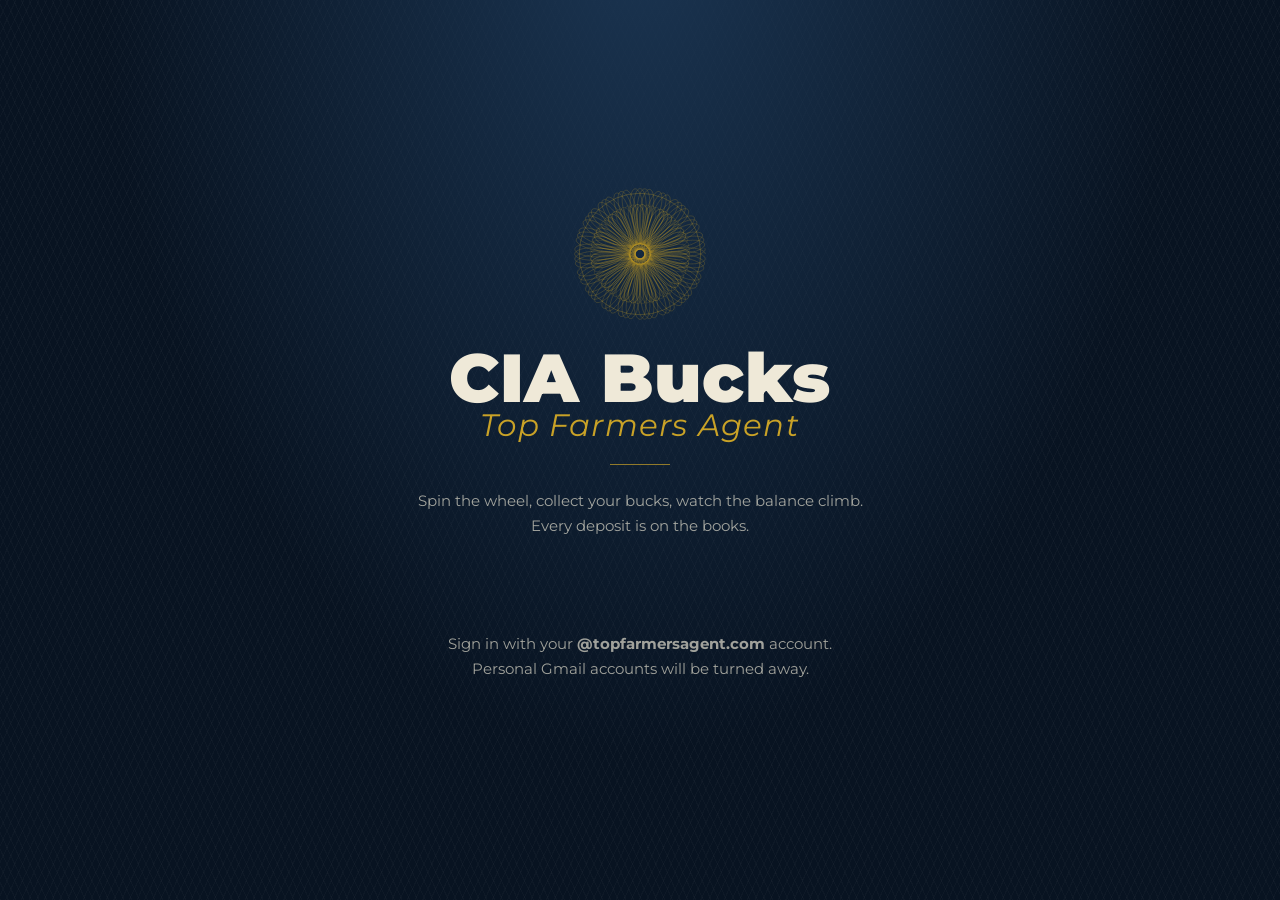
==== index.html @ 3918a4b8 "Update index.html" ====
<!doctype html>
<html lang="en">
<head>
<meta charset="utf-8">
<meta name="viewport" content="width=device-width, initial-scale=1">
<title>CIA Bucks</title>
<link rel="stylesheet" href="assets/styles.css">
<link rel="icon" href="data:image/svg+xml,<svg xmlns='http://www.w3.org/2000/svg' viewBox='0 0 32 32'><text y='26' font-size='26'>&#128176;</text></svg>">
</head>
<body>

<!-- ------------------------------------------------------------ sign in -->
<section id="gate" class="gate">
  <div class="gate-inner">
    <div id="gate-seal"></div>
    <h1>CIA Bucks<em>Top Farmers Agent</em></h1>
    <div class="rule"></div>
    <p>Spin the wheel, collect your bucks, watch the balance climb. Every deposit is on the books.</p>
    <div id="gate-error" class="notice"></div>
    <div id="gsi-button"></div>
    <p class="fineprint">
      Sign in with your <b id="domain-label">@topfarmersagent.com</b> account.<br>
      Personal Gmail accounts will be turned away.
    </p>
  </div>
</section>

<!-- --------------------------------------------------------------- app -->
<header id="masthead" class="masthead hidden">
  <div id="mast-seal"></div>
  <div class="wordmark"><b>CIA Bucks</b><span>Top Farmers Agent</span></div>
  <nav>
    <a id="admin-link" class="btn btn-sm hidden" href="admin.html">Admin</a>
    <a id="txn-link" class="btn btn-sm hidden" href="transactions.html">Transactions</a>
    <button id="sign-out" class="btn btn-sm">Sign out</button>
    <div class="who">
      <img id="avatar" alt="" hidden>
      <small id="whoami"></small>
    </div>
  </nav>
</header>

<main id="app" class="hidden">
  <div id="msg" class="notice"></div>

  <div class="floor">
    <!-- left: stats + note + ledger -->
    <div>
      <p class="eyebrow">Daily stats</p>

      <section class="stats-card" id="stats-card">
        <div id="stats-entry">
          <div class="stat-inputs">
            <div><label for="in-transfers">Transfers</label>
              <input id="in-transfers" type="number" min="0" step="1" inputmode="numeric" placeholder="0"></div>
            <div><label for="in-occs">One-Call-Closes</label>
              <input id="in-occs" type="number" min="0" step="1" inputmode="numeric" placeholder="0"></div>
          </div>
          <p class="earn-preview" id="earn-preview"></p>
          <button id="submit-stats" class="btn btn-solid">Log stats &amp; earn spins</button>
          <p class="fineprint" id="rules-note">Log once a day. Spins are only earned here.</p>
        </div>
        <div id="stats-done" class="hidden">
          <p class="done-lead">Today's numbers are in.</p>
          <dl class="done-grid">
            <div><dt>Transfers</dt><dd id="done-transfers">0</dd></div>
            <div><dt>OCCs</dt><dd id="done-occs">0</dd></div>
            <div><dt>Spins earned</dt><dd id="done-earned" class="lit">0</dd></div>
          </dl>
          <p class="fineprint">New stats unlock tomorrow. Spend your spins on the wheel.</p>
        </div>
      </section>

      <p class="eyebrow" style="margin-top:34px">Your bank</p>

      <div class="note">
        <div class="note-top">
          <p class="eyebrow">CIA Bucks &middot; on deposit</p>
          <span class="note-serial" id="serial">TFA 0000 000</span>
        </div>
        <div class="amount"><sup>$</sup><span id="balance">0</span></div>
        <div class="note-words" id="balance-words">Zero bucks and no cents</div>
        <div class="note-awards" id="note-awards">
          <div class="awards-head">
            <span class="awards-label">Home Run Awards</span>
            <span class="awards-count" id="awards-count"></span>
          </div>
          <div class="awards-icons" id="awards-icons"></div>
          <span class="awards-cap" id="awards-cap">3 baseballs = $2,500 experience</span>
        </div>
        <dl class="note-foot">
          <div><dt>Spins taken</dt><dd id="spin-count">0</dd></div>
          <div><dt>Last deposit</dt><dd id="last-deposit">—</dd></div>
          <div><dt>Member since</dt><dd id="member-since">—</dd></div>
        </dl>
        <div class="stamp" id="stamp">Deposited</div>
      </div>

      <section class="ledger">
        <h2>Deposit history</h2>
        <table>
          <thead><tr>
            <th>Date</th><th>Entry</th><th class="num">Amount</th><th class="num">Balance</th>
          </tr></thead>
          <tbody id="ledger-body"></tbody>
        </table>
        <p id="ledger-empty" class="empty hidden">Nothing on the books yet. Take your first spin.</p>
      </section>
    </div>

    <!-- right: the wheel -->
    <div class="stage">
      <p class="eyebrow">The wheel</p>
      <div class="wheel-wrap">
        <svg class="pointer" width="30" height="30" viewBox="0 0 30 30" aria-hidden="true">
          <path d="M15 27 L4 4 L26 4 Z" fill="#c9a227" stroke="#081321" stroke-width="1.5"/>
        </svg>
        <div id="wheel-host"></div>
      </div>
      <div class="spins-ready" id="spins-ready"><b id="spins-count">0</b> spins ready</div>
      <button id="spin" class="btn btn-solid spin-btn" disabled>Spin</button>
      <p class="spin-status" id="spin-status">Loading your account…</p>
    </div>
  </div>
</main>

<script src="https://accounts.google.com/gsi/client" async defer></script>
<script src="assets/config.js"></script>
<script src="assets/common.js"></script>
<script src="assets/app.js"></script>
</body>
</html>
---- assets/styles.css ----
@import url('https://fonts.googleapis.com/css2?family=Montserrat:ital,wght@0,300;0,400;0,500;0,600;0,700;0,800;0,900;1,400;1,600&display=swap');

:root {
  --vault: #0c1a2b;
  --vault-deep: #081321;
  --ink: #16283e;
  --paper: #efe9d8;
  --paper-2: #e2d9c1;
  --paper-line: #c3b795;
  --green: #2e7d5b;
  --green-lit: #4bb185;
  --gold: #c9a227;
  --gold-lit: #e8c65a;
  --stamp: #a53a2e;
  --display: 'Montserrat', system-ui, sans-serif;
  --body: 'Montserrat', system-ui, sans-serif;
  --mono: 'Montserrat', system-ui, sans-serif;
}

* { box-sizing: border-box; }

html, body { margin: 0; min-height: 100%; }

body {
  font-family: var(--body);
  color: var(--paper);
  background: var(--vault-deep);
  background-image:
    radial-gradient(ellipse at 50% -10%, #1b3552 0%, transparent 60%),
    repeating-linear-gradient(115deg, rgba(255,255,255,.022) 0 1px, transparent 1px 7px),
    repeating-linear-gradient(65deg, rgba(255,255,255,.022) 0 1px, transparent 1px 7px);
  background-attachment: fixed;
  -webkit-font-smoothing: antialiased;
}

/* ------------------------------------------------------------------ shell */

.masthead {
  display: flex; align-items: center; gap: 14px;
  padding: 18px clamp(16px, 4vw, 40px);
  border-bottom: 1px solid rgba(201,162,39,.28);
  background: linear-gradient(180deg, rgba(12,26,43,.96), rgba(12,26,43,.7));
  position: sticky; top: 0; z-index: 20; backdrop-filter: blur(8px);
}

.seal { width: 38px; height: 38px; flex: none; }

.wordmark { display: flex; flex-direction: column; line-height: 1; }
.wordmark b {
  font-family: var(--display); font-weight: 900; font-size: 22px;
  letter-spacing: .04em; color: var(--paper);
}
.wordmark span {
  font-family: var(--mono); font-size: 10px; letter-spacing: .22em;
  text-transform: uppercase; color: var(--gold); margin-top: 4px;
}

.masthead nav { margin-left: auto; display: flex; align-items: center; gap: 8px; }

.who { display: flex; align-items: center; gap: 10px; }
.who img { width: 30px; height: 30px; border-radius: 50%; border: 1px solid var(--gold); }
.who small { font-family: var(--mono); font-size: 11px; color: rgba(239,233,216,.62); }

main { padding: clamp(22px, 5vw, 52px) clamp(16px, 4vw, 40px) 72px; max-width: 1120px; margin: 0 auto; }

/* ------------------------------------------------------------------ atoms */

.eyebrow {
  font-family: var(--mono); font-size: 10.5px; letter-spacing: .26em;
  text-transform: uppercase; color: var(--gold); margin: 0 0 10px;
}

.btn {
  font-family: var(--body); font-weight: 600; font-size: 14px;
  padding: 10px 18px; border-radius: 2px; cursor: pointer;
  border: 1px solid rgba(201,162,39,.5); background: transparent; color: var(--paper);
  transition: background .18s, border-color .18s, color .18s;
}
.btn:hover { background: rgba(201,162,39,.14); border-color: var(--gold); }
.btn:focus-visible { outline: 2px solid var(--gold-lit); outline-offset: 2px; }
.btn[disabled] { opacity: .42; cursor: not-allowed; }
.btn-solid { background: var(--gold); border-color: var(--gold); color: #1a1305; }
.btn-solid:hover { background: var(--gold-lit); border-color: var(--gold-lit); }
.btn-danger { border-color: rgba(165,58,46,.6); color: #e9a79e; }
.btn-danger:hover { background: rgba(165,58,46,.18); border-color: var(--stamp); }
.btn-sm { padding: 6px 12px; font-size: 12.5px; }

input, select {
  font-family: var(--mono); font-size: 13px; color: var(--paper);
  background: rgba(255,255,255,.04); border: 1px solid rgba(239,233,216,.18);
  border-radius: 2px; padding: 9px 11px; width: 100%;
}
input:focus, select:focus { outline: none; border-color: var(--gold); background: rgba(255,255,255,.07); }
select option { background: var(--vault); }
label {
  display: block; font-family: var(--mono); font-size: 10px; letter-spacing: .18em;
  text-transform: uppercase; color: rgba(239,233,216,.5); margin-bottom: 6px;
}

.notice {
  border-left: 2px solid var(--gold); background: rgba(201,162,39,.09);
  padding: 11px 14px; font-size: 13.5px; border-radius: 0 2px 2px 0; margin: 0 0 18px;
}
.notice.bad { border-left-color: var(--stamp); background: rgba(165,58,46,.13); color: #f0c4bd; }
.notice.good { border-left-color: var(--green-lit); background: rgba(75,177,133,.11); }
.notice:empty { display: none; }

/* --------------------------------------------------------------- sign-in */

.gate {
  min-height: 100dvh; display: grid; place-items: center;
  padding: 32px 20px; text-align: center;
}
.gate-inner { max-width: 460px; }
.gate .rosette { width: 132px; height: 132px; margin: 0 auto 26px; display: block; }
.gate h1 {
  font-family: var(--display); font-weight: 900; font-size: clamp(40px, 9vw, 68px);
  margin: 0; letter-spacing: .01em; line-height: .95;
}
.gate h1 em { font-style: italic; font-weight: 400; display: block; font-size: .45em; color: var(--gold); letter-spacing: .04em; }
.gate p { color: rgba(239,233,216,.66); font-size: 15px; line-height: 1.65; margin: 20px 0 30px; }
.gate .rule { width: 60px; height: 1px; background: var(--gold); margin: 24px auto; opacity: .7; }
#gsi-button { display: flex; justify-content: center; min-height: 44px; }
.fineprint { font-family: var(--mono); font-size: 11px; color: rgba(239,233,216,.4); margin-top: 26px; line-height: 1.8; }

/* -------------------------------------------------------------- the floor */

.floor { display: grid; grid-template-columns: minmax(0, 1fr) minmax(0, 420px); gap: clamp(28px, 5vw, 56px); align-items: start; }
@media (max-width: 880px) { .floor { grid-template-columns: 1fr; } .floor .stage { order: -1; } }

/* wheel */
.stage { text-align: center; }
.wheel-wrap { position: relative; width: min(100%, 380px); margin: 0 auto; aspect-ratio: 1; }
.wheel { width: 100%; height: 100%; display: block; filter: drop-shadow(0 18px 34px rgba(0,0,0,.55)); }
#wheel-rotor { transform-origin: 200px 200px; }
.pointer { position: absolute; top: -6px; left: 50%; transform: translateX(-50%); z-index: 2; }

.spin-btn {
  margin-top: 14px; font-family: var(--display); font-weight: 700; font-size: 19px;
  letter-spacing: .12em; text-transform: uppercase; padding: 14px 44px;
}
.spin-status { font-family: var(--mono); font-size: 11.5px; letter-spacing: .1em; text-transform: uppercase; color: rgba(239,233,216,.5); margin-top: 14px; min-height: 18px; }

/* ---------------------------------------------------------- the banknote */

.note {
  position: relative; background: var(--paper); color: var(--ink);
  border-radius: 3px; padding: 26px 26px 22px; overflow: hidden;
  box-shadow: 0 16px 40px rgba(0,0,0,.5), 0 0 0 1px rgba(0,0,0,.35);
}
.note::before {
  content: ''; position: absolute; inset: 9px; border: 1.5px solid var(--green);
  border-radius: 2px; opacity: .5; pointer-events: none;
}
.note::after {
  content: ''; position: absolute; inset: 0; pointer-events: none; opacity: .18;
  background:
    repeating-linear-gradient(45deg, var(--paper-line) 0 .5px, transparent .5px 6px),
    repeating-linear-gradient(-45deg, var(--paper-line) 0 .5px, transparent .5px 6px);
}
.note > * { position: relative; z-index: 1; }
.note-top { display: flex; justify-content: space-between; align-items: baseline; }
.note-top .eyebrow { color: var(--green); margin: 0; }
.note-serial { font-family: var(--mono); font-size: 10.5px; color: var(--stamp); letter-spacing: .12em; }

.amount {
  font-family: var(--display); font-weight: 900; line-height: .88;
  font-size: clamp(58px, 14vw, 88px); margin: 14px 0 2px; letter-spacing: -.02em;
}
.amount sup { font-size: .38em; vertical-align: super; font-weight: 700; margin-right: .06em; }
.note-words { font-family: var(--display); font-style: italic; font-size: 15px; color: var(--green); }

.note-awards { margin-top: 18px; }
.awards-label {
  display: block; font-family: var(--mono); font-size: 9.5px; letter-spacing: .16em;
  text-transform: uppercase; color: rgba(22,40,62,.55); margin-bottom: 8px;
}
.awards-icons { display: flex; flex-wrap: wrap; gap: 12px; align-items: center; }
.awards-set { display: inline-flex; gap: 4px; }
.awards-more { font-family: var(--mono); font-size: 12px; font-weight: 700; color: var(--stamp); align-self: center; }
.awards-cap {
  display: block; margin-top: 9px; font-family: var(--mono); font-size: 10.5px;
  color: var(--green); letter-spacing: .02em; font-weight: 600;
}
.bball { display: block; }

.note-foot {
  display: flex; gap: 22px; margin-top: 20px; padding-top: 14px;
  border-top: 1px solid rgba(46,125,91,.32);
}
.note-foot div { flex: 1; }
.note-foot dt { font-family: var(--mono); font-size: 9.5px; letter-spacing: .16em; text-transform: uppercase; color: rgba(22,40,62,.55); margin: 0 0 3px; }
.note-foot dd { margin: 0; font-family: var(--mono); font-size: 14px; font-weight: 600; }

.stamp {
  position: absolute; right: 16px; bottom: 12px; z-index: 2;
  font-family: var(--display); font-weight: 700; font-size: 15px; letter-spacing: .18em;
  color: var(--stamp); border: 2.5px solid var(--stamp); border-radius: 3px;
  padding: 5px 11px; transform: rotate(-11deg) scale(.85); opacity: 0;
  transition: opacity .35s ease, transform .35s cubic-bezier(.2,1.7,.5,1);
}
.stamp.show { opacity: .82; transform: rotate(-11deg) scale(1); }

/* ------------------------------------------------------------ stats card */

.stats-card {
  border: 1px solid rgba(201,162,39,.24); border-radius: 3px;
  padding: 20px 22px; background: rgba(255,255,255,.022);
}
.stat-inputs { display: grid; grid-template-columns: 1fr 1fr; gap: 14px; margin-bottom: 14px; }
.earn-preview {
  font-family: var(--mono); font-size: 12.5px; letter-spacing: .04em;
  color: var(--gold-lit); min-height: 18px; margin: 0 0 14px;
}
.stats-card .btn-solid { width: 100%; }
#rules-note { line-height: 1.7; }
.done-lead { font-family: var(--display); font-style: italic; font-size: 18px; color: var(--green-lit); margin: 0 0 16px; }
.done-grid { display: grid; grid-template-columns: repeat(3, 1fr); gap: 14px; margin: 0 0 14px; }
.done-grid div { text-align: center; border: 1px solid rgba(239,233,216,.12); border-radius: 2px; padding: 12px 8px; }
.done-grid dt { font-family: var(--mono); font-size: 9.5px; letter-spacing: .16em; text-transform: uppercase; color: rgba(239,233,216,.5); margin: 0 0 6px; }
.done-grid dd { margin: 0; font-family: var(--display); font-weight: 700; font-size: 28px; line-height: 1; }
.done-grid dd.lit { color: var(--gold-lit); }

.spins-ready {
  margin-top: 22px; font-family: var(--mono); font-size: 12px; letter-spacing: .12em;
  text-transform: uppercase; color: rgba(239,233,216,.62);
}
.spins-ready b { font-family: var(--display); font-size: 20px; color: var(--gold-lit); margin-right: 4px; }

/* ---------------------------------------------------------------- ledger */

.ledger { margin-top: 34px; }
.ledger h2, .panel h2 {
  font-family: var(--display); font-weight: 700; font-size: 21px; margin: 0 0 14px;
  padding-bottom: 9px; border-bottom: 1px solid rgba(201,162,39,.26);
}
table { width: 100%; border-collapse: collapse; font-family: var(--mono); font-size: 12.5px; }
th {
  text-align: left; font-size: 9.5px; letter-spacing: .18em; text-transform: uppercase;
  color: rgba(239,233,216,.45); font-weight: 500; padding: 0 10px 8px 0;
}
td { padding: 9px 10px 9px 0; border-top: 1px solid rgba(239,233,216,.09); vertical-align: middle; }
tbody tr:hover { background: rgba(255,255,255,.028); }
.num { text-align: right; font-variant-numeric: tabular-nums; }
.pos { color: var(--green-lit); }
.neg { color: #e9a79e; }
.muted { color: rgba(239,233,216,.42); }
.empty { padding: 26px 0; color: rgba(239,233,216,.42); font-family: var(--mono); font-size: 12.5px; }

.tag {
  font-size: 9.5px; letter-spacing: .14em; text-transform: uppercase;
  border: 1px solid currentColor; border-radius: 2px; padding: 2px 6px; opacity: .8;
}

/* ----------------------------------------------------------------- admin */

.tiles { display: grid; grid-template-columns: repeat(auto-fit, minmax(160px, 1fr)); gap: 14px; margin-bottom: 34px; }
.tile { border: 1px solid rgba(201,162,39,.22); border-radius: 2px; padding: 16px 18px; background: rgba(255,255,255,.022); }
.tile dt { font-family: var(--mono); font-size: 9.5px; letter-spacing: .18em; text-transform: uppercase; color: rgba(239,233,216,.5); margin: 0 0 8px; }
.tile dd { margin: 0; font-family: var(--display); font-weight: 700; font-size: 32px; line-height: 1; }

.panels { display: grid; grid-template-columns: repeat(auto-fit, minmax(300px, 1fr)); gap: clamp(24px, 4vw, 42px); }
.panel { min-width: 0; }
.panel.wide { grid-column: 1 / -1; }
.form-row { display: grid; grid-template-columns: 1fr auto; gap: 10px; align-items: end; margin-bottom: 12px; }
.form-grid { display: grid; grid-template-columns: repeat(auto-fit, minmax(140px, 1fr)); gap: 12px; margin-bottom: 14px; }
.scroll { max-height: 420px; overflow: auto; }
.chip-list { display: flex; flex-wrap: wrap; gap: 8px; margin-top: 4px; }
.chip {
  display: flex; align-items: center; gap: 8px; font-family: var(--mono); font-size: 12px;
  border: 1px solid rgba(239,233,216,.2); border-radius: 2px; padding: 5px 6px 5px 10px;
}
.chip button { background: none; border: 0; color: rgba(239,233,216,.5); cursor: pointer; font-size: 15px; line-height: 1; padding: 0 4px; }
.chip button:hover { color: var(--stamp); }
.chip.locked { border-color: rgba(201,162,39,.45); color: var(--gold-lit); }

.hidden { display: none !important; }

.holdings {
  font-family: var(--mono); font-size: 12.5px; color: var(--gold-lit);
  margin: 0 0 14px; min-height: 18px;
}
.explain { font-size: 13.5px; line-height: 1.65; color: rgba(239,233,216,.72); margin: 0 0 14px; }

@media (prefers-reduced-motion: reduce) {
  .stamp { transition: opacity .2s; }
}
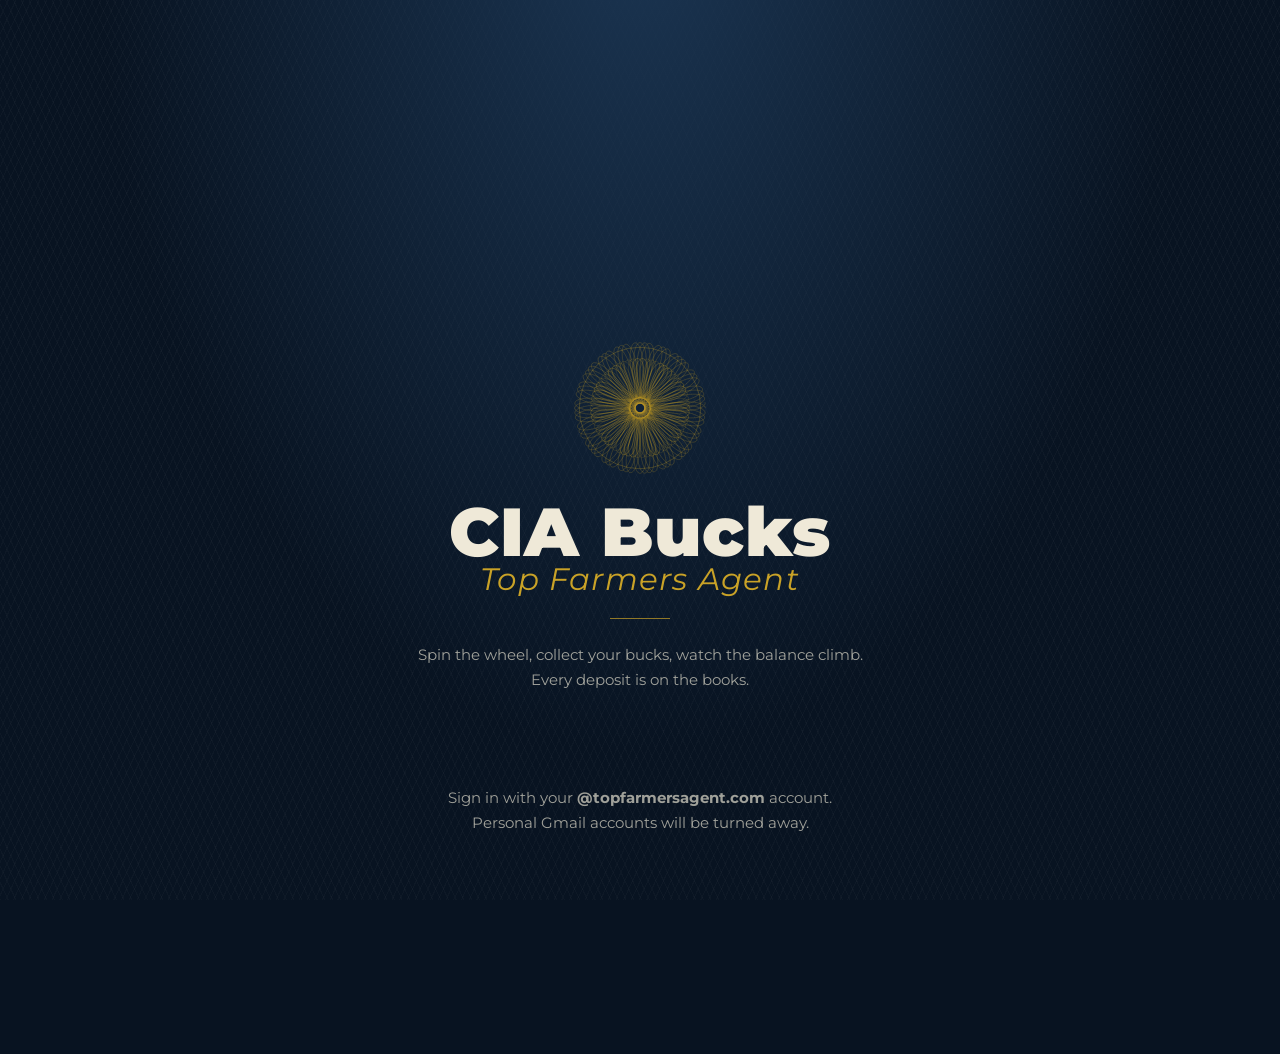
==== commit f6837ae4: "Update index.html" ====
--- a/index.html
+++ b/index.html
@@ -8,6 +8,7 @@
 <link rel="icon" href="data:image/svg+xml,<svg xmlns='http://www.w3.org/2000/svg' viewBox='0 0 32 32'><text y='26' font-size='26'>&#128176;</text></svg>">
 </head>
 <body>
+<canvas id="confetti-canvas" aria-hidden="true"></canvas>
 
 <!-- ------------------------------------------------------------ sign in -->
 <section id="gate" class="gate">
@@ -119,7 +120,9 @@
       </div>
       <div class="spins-ready" id="spins-ready"><b id="spins-count">0</b> spins ready</div>
       <button id="spin" class="btn btn-solid spin-btn" disabled>Spin</button>
+      <button id="spin-all" class="btn spin-all-btn hidden">Spin all</button>
       <p class="spin-status" id="spin-status">Loading your account…</p>
+      <button id="mute" class="mute-btn">Sound on</button>
     </div>
   </div>
 </main>
--- a/assets/styles.css
+++ b/assets/styles.css
@@ -171,10 +171,17 @@
 .note-words { font-family: var(--display); font-style: italic; font-size: 15px; color: var(--green); }
 
 .note-awards { margin-top: 18px; }
+.awards-head { display: flex; justify-content: space-between; align-items: baseline; margin-bottom: 8px; }
 .awards-label {
-  display: block; font-family: var(--mono); font-size: 9.5px; letter-spacing: .16em;
-  text-transform: uppercase; color: rgba(22,40,62,.55); margin-bottom: 8px;
-}
+  font-family: var(--mono); font-size: 9.5px; letter-spacing: .16em;
+  text-transform: uppercase; color: rgba(22,40,62,.55);
+}
+.awards-count { font-family: var(--display); font-weight: 700; font-size: 16px; color: var(--stamp); }
+.note-awards.empty .awards-count {
+  font-family: var(--mono); font-weight: 600; font-size: 10px; letter-spacing: .14em;
+  text-transform: uppercase; color: rgba(22,40,62,.4);
+}
+.note-awards.empty .awards-cap { color: rgba(22,40,62,.5); }
 .awards-icons { display: flex; flex-wrap: wrap; gap: 12px; align-items: center; }
 .awards-set { display: inline-flex; gap: 4px; }
 .awards-more { font-family: var(--mono); font-size: 12px; font-weight: 700; color: var(--stamp); align-self: center; }
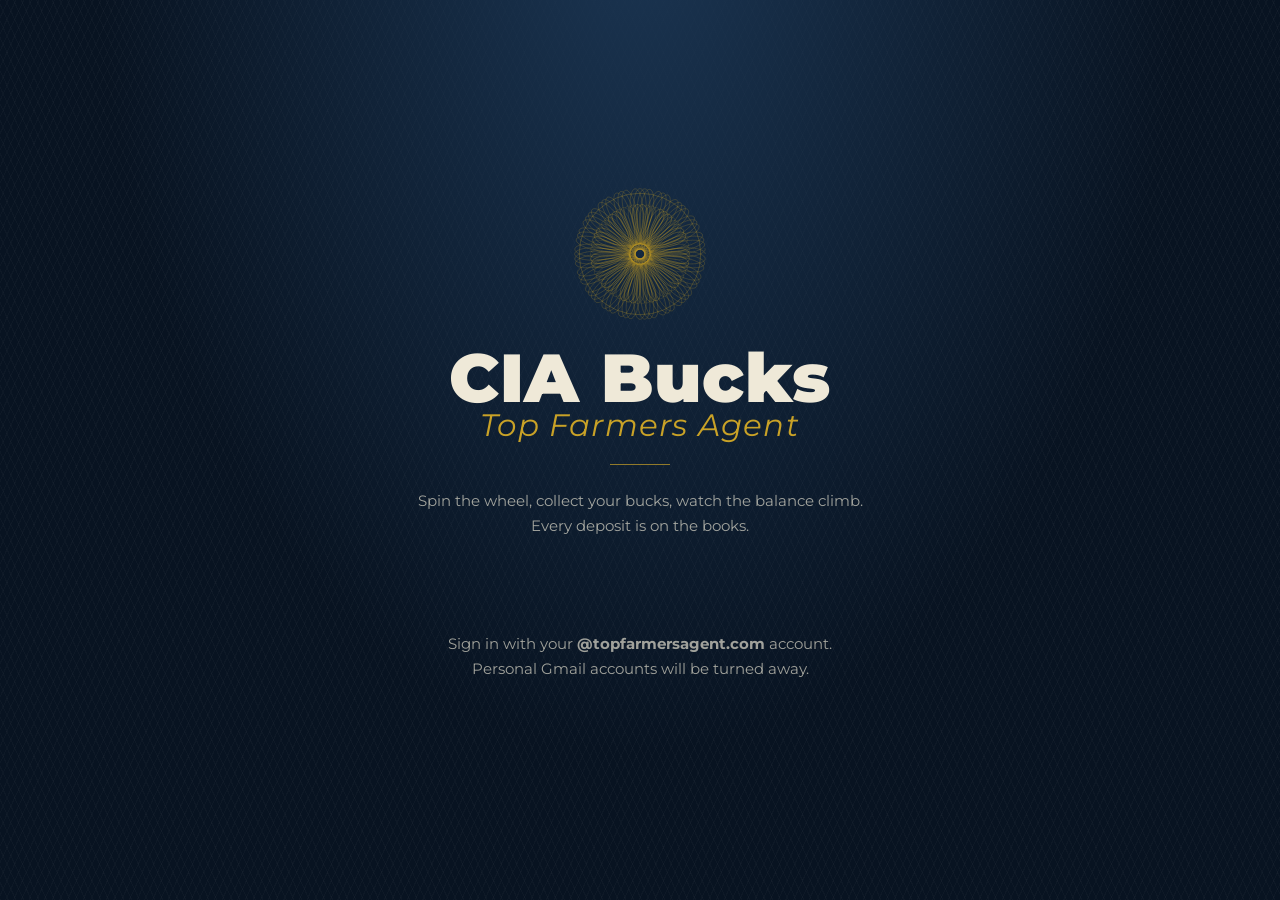
==== commit 6c8d25c5: "Update index.html" ====
--- a/index.html
+++ b/index.html
@@ -8,7 +8,7 @@
 <link rel="icon" href="data:image/svg+xml,<svg xmlns='http://www.w3.org/2000/svg' viewBox='0 0 32 32'><text y='26' font-size='26'>&#128176;</text></svg>">
 </head>
 <body>
-<canvas id="confetti-canvas" aria-hidden="true"></canvas>
+<canvas id="confetti-canvas" aria-hidden="true" style="position:fixed;inset:0;pointer-events:none;z-index:60"></canvas>
 
 <!-- ------------------------------------------------------------ sign in -->
 <section id="gate" class="gate">
@@ -107,6 +107,18 @@
         </table>
         <p id="ledger-empty" class="empty hidden">Nothing on the books yet. Take your first spin.</p>
       </section>
+
+      <section class="ledger hidden" id="team-panel">
+        <h2>Your team</h2>
+        <p class="fineprint" style="margin-top:-6px">Trigger a re-log so a teammate can enter today's stats again. Spins they already earned today stay.</p>
+        <div class="scroll" style="max-height:340px">
+          <table>
+            <thead><tr><th>Member</th><th>Today's stats</th><th></th></tr></thead>
+            <tbody id="team-body"></tbody>
+          </table>
+        </div>
+        <p id="team-empty" class="empty hidden">No teammates have signed in yet.</p>
+      </section>
     </div>
 
     <!-- right: the wheel -->
--- a/assets/styles.css
+++ b/assets/styles.css
@@ -139,6 +139,24 @@
   margin-top: 14px; font-family: var(--display); font-weight: 700; font-size: 19px;
   letter-spacing: .12em; text-transform: uppercase; padding: 14px 44px;
 }
+.spin-all-btn {
+  display: block; margin: 12px auto 0; font-family: var(--display); font-weight: 700;
+  letter-spacing: .1em; text-transform: uppercase; font-size: 14px;
+  border-color: rgba(201,162,39,.55); color: var(--gold-lit);
+}
+.spin-all-btn:hover { background: rgba(201,162,39,.14); border-color: var(--gold); }
+.mute-btn {
+  display: inline-block; margin-top: 14px; background: none; border: 0; cursor: pointer;
+  font-family: var(--mono); font-size: 10.5px; letter-spacing: .16em; text-transform: uppercase;
+  color: rgba(239,233,216,.45); padding: 4px 8px;
+}
+.mute-btn:hover { color: var(--gold-lit); }
+.mute-btn:focus-visible { outline: 2px solid var(--gold-lit); outline-offset: 2px; }
+
+#confetti-canvas {
+  position: fixed; inset: 0; width: 100vw; height: 100vh;
+  pointer-events: none; z-index: 60;
+}
 .spin-status { font-family: var(--mono); font-size: 11.5px; letter-spacing: .1em; text-transform: uppercase; color: rgba(239,233,216,.5); margin-top: 14px; min-height: 18px; }
 
 /* ---------------------------------------------------------- the banknote */
@@ -184,6 +202,13 @@
 .note-awards.empty .awards-cap { color: rgba(22,40,62,.5); }
 .awards-icons { display: flex; flex-wrap: wrap; gap: 12px; align-items: center; }
 .awards-set { display: inline-flex; gap: 4px; }
+.awards-set.full {
+  border: 1.4px solid rgba(165,58,46,.5);
+  border-radius: 7px;
+  padding: 4px 6px;
+  margin: -4px 0;
+  background: rgba(165,58,46,.07);
+}
 .awards-more { font-family: var(--mono); font-size: 12px; font-weight: 700; color: var(--stamp); align-self: center; }
 .awards-cap {
   display: block; margin-top: 9px; font-family: var(--mono); font-size: 10.5px;
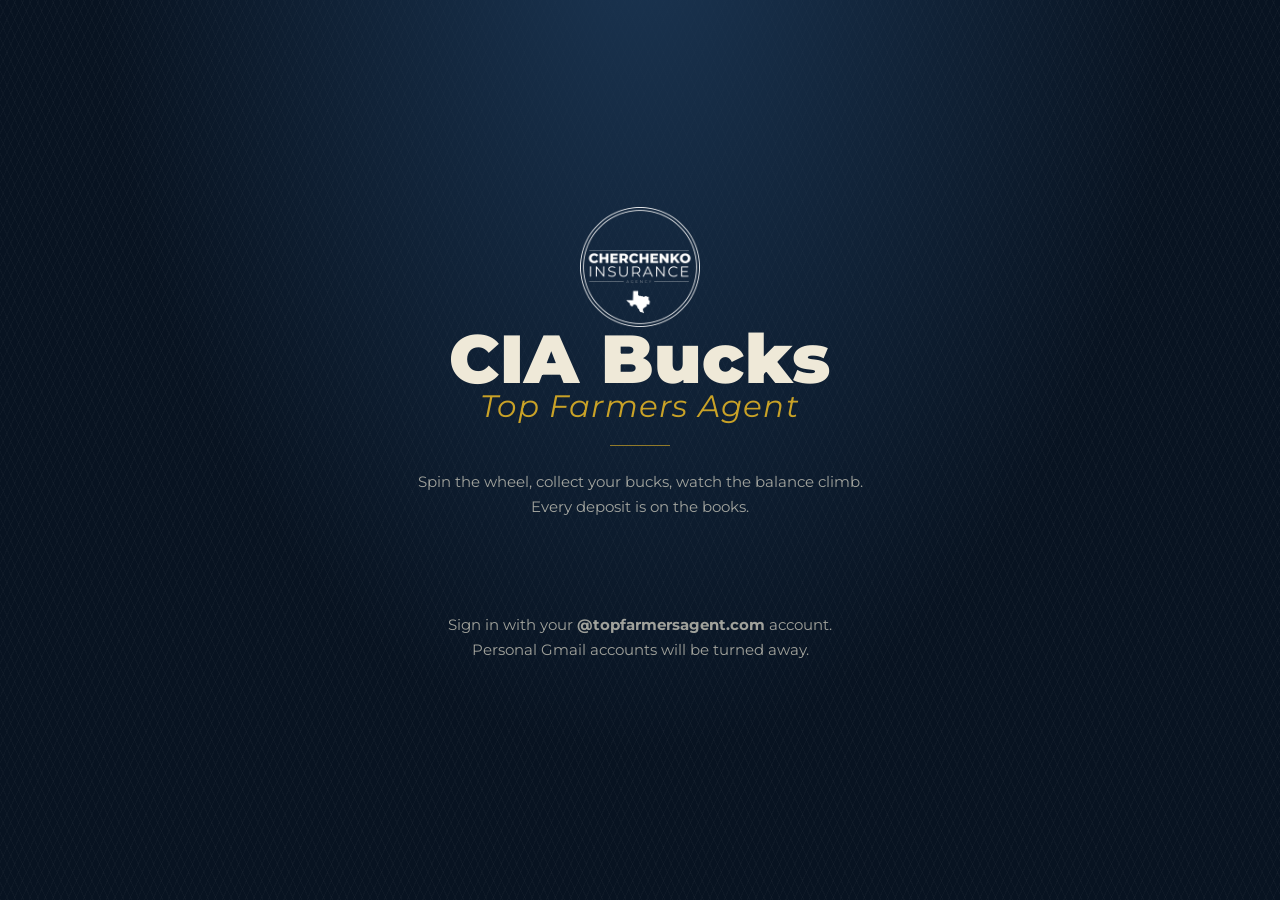
==== commit 9a3ae198: "Update index.html" ====
--- a/index.html
+++ b/index.html
@@ -89,6 +89,14 @@
           <div class="awards-icons" id="awards-icons"></div>
           <span class="awards-cap" id="awards-cap">3 baseballs = $2,500 experience</span>
         </div>
+        <div class="note-awards" id="note-mvp">
+          <div class="awards-head">
+            <span class="awards-label">MVP Awards</span>
+            <span class="awards-count" id="mvp-count"></span>
+          </div>
+          <div class="awards-icons" id="mvp-icons"></div>
+          <span class="awards-cap" id="mvp-cap">Each MVP = $300 experience</span>
+        </div>
         <dl class="note-foot">
           <div><dt>Spins taken</dt><dd id="spin-count">0</dd></div>
           <div><dt>Last deposit</dt><dd id="last-deposit">—</dd></div>
--- a/assets/styles.css
+++ b/assets/styles.css
@@ -44,6 +44,8 @@
 }
 
 .seal { width: 38px; height: 38px; flex: none; }
+.gate-logo { display: block; margin: 0 auto; }
+img.seal, img.gate-logo { object-fit: contain; }
 
 .wordmark { display: flex; flex-direction: column; line-height: 1; }
 .wordmark b {
